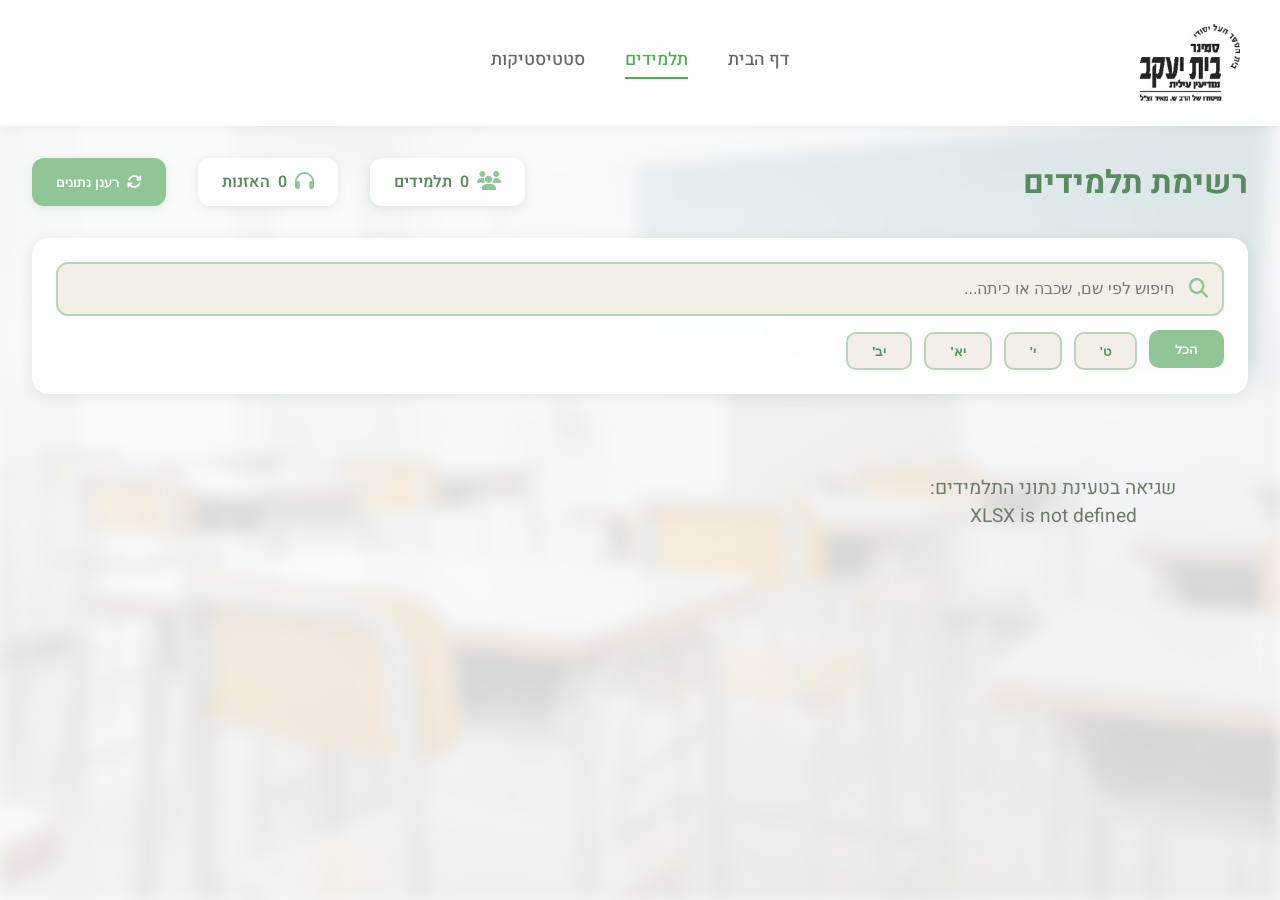
==== dashboard.html @ e7440cc1 "שינויי עיצוב נרחבים" ====
<!DOCTYPE html>
<html lang="he" dir="rtl">
<head>
    <meta charset="UTF-8">
    <meta name="viewport" content="width=device-width, initial-scale=1.0">
    <title>מרחבים - ניהול תלמידים</title>
    <link rel="preconnect" href="https://fonts.googleapis.com">
    <link rel="preconnect" href="https://fonts.gstatic.com" crossorigin>
    <link href="https://fonts.googleapis.com/css2?family=Heebo:wght@300;400;500;600;700;800&display=swap" rel="stylesheet">
    <link rel="stylesheet" href="https://cdnjs.cloudflare.com/ajax/libs/font-awesome/6.4.0/css/all.min.css">
    <link rel="stylesheet" href="styles.css">
    <script src="https://cdn.sheetjs.com/xlsx-0.20.1/package/dist/xlsx.full.min.js"></script>
</head>
<body class="secondary-page">
    <header class="header">
        <div class="logo">
            <img src="logo.png" alt="מרחבים" class="logo-img">
        </div>
        <nav class="header-links">
            <a href="statistics.html" class="header-link">סטטיסטיקות</a>
            <a href="dashboard.html" class="header-link active">תלמידים</a>
            <a href="index.html" class="header-link">דף הבית</a>
        </nav>
    </header>

    <main class="main-content">
        <div class="page-header">
            <h2>רשימת תלמידים</h2>
            <div class="stats-bar">
                <div class="stat-item">
                    <i class="fas fa-users"></i>
                    <span id="totalStudents">0</span> תלמידים
                </div>
                <div class="stat-item">
                    <i class="fas fa-headphones"></i>
                    <span id="totalListenings">0</span> האזנות
                </div>
                <button class="refresh-btn" id="refreshData" title="רענן נתונים מהשרת">
                    <i class="fas fa-sync-alt"></i>
                    רענן נתונים
                </button>
            </div>
        </div>

        <div class="search-section">
            <div class="search-box">
                <i class="fas fa-search"></i>
                <input type="text" id="searchInput" placeholder="חיפוש לפי שם, שכבה או כיתה...">
            </div>
            <div class="filter-buttons">
                <button class="filter-btn active" data-grade="all">הכל</button>
                <button class="filter-btn" data-grade="ט">ט'</button>
                <button class="filter-btn" data-grade="י">י'</button>
                <button class="filter-btn" data-grade="יא">יא'</button>
                <button class="filter-btn" data-grade="יב">יב'</button>
            </div>
        </div>

        <div class="students-grid" id="studentsGrid">
            <div class="loading">טוען נתונים...</div>
        </div>
    </main>

    <script src="students.js"></script>
</body>
</html>
---- styles.css ----
* {
    margin: 0;
    padding: 0;
    box-sizing: border-box;
}

:root {
    --primary-green: #90C695;
    --light-green: #B8D4BB;
    --linen: #F4EFE6;
    --dark-green: #5A8A5E;
    --text-dark: #2C3E2D;
    --text-light: #6B7C6B;
    --white: #FFFFFF;
    --shadow: rgba(90, 138, 94, 0.15);
}

body {
    font-family: 'Heebo', 'Segoe UI', Tahoma, Geneva, Verdana, sans-serif;
    background: #f8f9fa;
    min-height: 100vh;
    color: var(--text-dark);
}

/* Secondary pages background with image */
body.secondary-page {
    position: relative;
    padding-top: 126px;
    background: #f8f9fa;
}

body.secondary-page::before {
    content: '';
    position: fixed;
    top: 0;
    left: 0;
    width: 100%;
    height: 100%;
    background-image: url('home-background.jpeg');
    background-size: cover;
    background-position: center;
    background-repeat: no-repeat;
    opacity: 0.15;
    filter: blur(8px);
    z-index: -1;
}

/* Icons */
i {
    font-size: 1.2em;
}

/* Header - Index Style */
.header {
    background: rgba(255, 255, 255, 0.95);
    backdrop-filter: blur(10px);
    padding: 13px 40px;
    box-shadow: 0 2px 10px rgba(0, 0, 0, 0.05);
    display: flex;
    justify-content: space-between;
    align-items: center;
    position: fixed;
    top: 0;
    left: 0;
    right: 0;
    z-index: 1000;
}

.logo {
    display: flex;
    align-items: center;
    gap: 16px;
}

.logo-img {
    width: 100px;
    height: 100px;
    object-fit: contain;
    transition: transform 0.3s ease;
}

.logo:hover .logo-img {
    transform: scale(1.1) rotate(5deg);
}

.header-links {
    display: flex;
    gap: 40px;
    font-size: 1.1em;
    position: absolute;
    left: 50%;
    transform: translateX(-50%);
    flex-direction: row-reverse;
}

.header-link {
    color: #666;
    text-decoration: none;
    transition: all 0.3s;
    padding-bottom: 5px;
    border-bottom: 2px solid transparent;
    font-weight: 500;
}

.header-link:hover {
    color: #4caf50;
    border-bottom-color: #4caf50;
}

.header-link.active {
    color: #4caf50;
    border-bottom-color: #4caf50;
}

/* Old Header - Keep for compatibility */
.main-header {
    background: linear-gradient(135deg, var(--primary-green) 0%, var(--dark-green) 100%);
    box-shadow: 0 4px 20px var(--shadow);
    position: sticky;
    top: 0;
    z-index: 100;
}

.header-container {
    max-width: 1400px;
    margin: 0 auto;
    padding: 1.5rem 2rem;
    display: flex;
    justify-content: space-between;
    align-items: center;
}

.logo-section {
    display: flex;
    align-items: center;
    gap: 1rem;
}

.logo-section i {
    font-size: 2.5em;
    color: var(--white);
}

.logo-text h1 {
    color: var(--white);
    font-size: 1.8em;
    font-weight: 700;
    margin: 0;
}

.subtitle {
    color: rgba(255, 255, 255, 0.9);
    font-size: 0.9em;
    margin-top: 0.2rem;
}

.main-nav {
    display: flex;
    gap: 1rem;
}

.nav-link {
    display: flex;
    align-items: center;
    gap: 0.5rem;
    padding: 0.75rem 1.5rem;
    background: rgba(255, 255, 255, 0.15);
    color: var(--white);
    text-decoration: none;
    border-radius: 12px;
    font-weight: 600;
    transition: all 0.3s;
    backdrop-filter: blur(10px);
}

.nav-link:hover, .nav-link.active {
    background: rgba(255, 255, 255, 0.25);
    transform: translateY(-2px);
}

/* Main Content */
.main-content {
    max-width: 1400px;
    margin: 2rem auto;
    padding: 0 2rem;
    position: relative;
    z-index: 1;
}

.page-header {
    display: flex;
    justify-content: space-between;
    align-items: center;
    margin-bottom: 2rem;
}

.page-header h2 {
    font-size: 2em;
    color: var(--dark-green);
}

.stats-bar {
    display: flex;
    gap: 2rem;
}

.stat-item {
    display: flex;
    align-items: center;
    gap: 0.5rem;
    padding: 0.75rem 1.5rem;
    background: var(--white);
    border-radius: 12px;
    box-shadow: 0 2px 8px var(--shadow);
    font-weight: 600;
    color: var(--dark-green);
}

.stat-item i {
    color: var(--primary-green);
}

.refresh-btn {
    display: flex;
    align-items: center;
    gap: 0.5rem;
    padding: 0.75rem 1.5rem;
    background: var(--primary-green);
    color: var(--white);
    border: none;
    border-radius: 12px;
    font-weight: 600;
    cursor: pointer;
    transition: all 0.3s;
    box-shadow: 0 2px 8px var(--shadow);
}

.refresh-btn:hover:not(:disabled) {
    background: var(--dark-green);
    transform: translateY(-2px);
    box-shadow: 0 4px 12px var(--shadow);
}

.refresh-btn:disabled {
    opacity: 0.6;
    cursor: not-allowed;
}

.refresh-btn i {
    font-size: 1.1em;
}

/* Search Section */
.search-section {
    background: rgba(255, 255, 255, 0.95);
    backdrop-filter: blur(10px);
    padding: 1.5rem;
    border-radius: 16px;
    box-shadow: 0 2px 12px var(--shadow);
    margin-bottom: 2rem;
}

.search-box {
    position: relative;
    margin-bottom: 1rem;
}

.search-box i {
    position: absolute;
    right: 1rem;
    top: 50%;
    transform: translateY(-50%);
    color: var(--primary-green);
    pointer-events: none;
}

#searchInput {
    width: 100%;
    padding: 1rem 3rem 1rem 1rem;
    border: 2px solid var(--light-green);
    border-radius: 12px;
    font-size: 1rem;
    transition: all 0.3s;
    background: var(--linen);
}

#searchInput:focus {
    outline: none;
    border-color: var(--primary-green);
    box-shadow: 0 0 0 3px rgba(144, 198, 149, 0.2);
}

.filter-buttons {
    display: flex;
    gap: 0.75rem;
    flex-wrap: wrap;
}

.filter-btn {
    padding: 0.6rem 1.5rem;
    background: var(--linen);
    border: 2px solid var(--light-green);
    border-radius: 10px;
    font-weight: 600;
    color: var(--dark-green);
    cursor: pointer;
    transition: all 0.3s;
}

.filter-btn:hover, .filter-btn.active {
    background: var(--primary-green);
    color: var(--white);
    border-color: var(--primary-green);
    transform: translateY(-2px);
}

.export-btn {
    padding: 0.6rem 1.5rem;
    background: #2d7a2d;
    border: 2px solid #2d7a2d;
    border-radius: 10px;
    font-weight: 600;
    color: var(--white);
    cursor: pointer;
    transition: all 0.3s;
    display: flex;
    align-items: center;
    gap: 0.5rem;
}

.export-btn:hover {
    background: #1e5a1e;
    border-color: #1e5a1e;
    transform: translateY(-2px);
    box-shadow: 0 4px 12px rgba(45, 122, 45, 0.3);
}

.export-btn i {
    font-size: 1.1em;
}

/* Students Grid */
.students-grid {
    display: grid;
    grid-template-columns: repeat(auto-fill, minmax(320px, 1fr));
    gap: 1.5rem;
}

.student-card {
    background: rgba(255, 255, 255, 0.95);
    backdrop-filter: blur(10px);
    border-radius: 16px;
    padding: 1.5rem;
    box-shadow: 0 2px 12px var(--shadow);
    transition: all 0.3s;
    cursor: pointer;
    text-decoration: none;
    color: inherit;
    display: block;
}

.student-card:hover {
    transform: translateY(-5px);
    box-shadow: 0 8px 24px var(--shadow);
}

.student-header {
    display: flex;
    justify-content: space-between;
    align-items: start;
    margin-bottom: 1rem;
}

.student-name {
    font-size: 1.3em;
    font-weight: 700;
    color: var(--dark-green);
    margin-bottom: 0.3rem;
}

.student-badge {
    display: inline-block;
    padding: 0.4rem 1rem;
    background: var(--primary-green);
    color: var(--white);
    border-radius: 20px;
    font-size: 0.85em;
    font-weight: 600;
}

.student-info {
    display: flex;
    flex-direction: column;
    gap: 0.5rem;
    margin-bottom: 1rem;
}

.info-row {
    display: flex;
    align-items: center;
    gap: 0.5rem;
    color: var(--text-light);
    font-size: 0.95em;
}

.info-row i {
    color: var(--primary-green);
    font-size: 1em;
}

.listening-count {
    display: flex;
    align-items: center;
    justify-content: space-between;
    padding: 1rem;
    background: var(--linen);
    border-radius: 12px;
    margin-top: 1rem;
}

.listening-count i {
    font-size: 1.5em;
    color: var(--primary-green);
}

.count-number {
    font-size: 1.8em;
    font-weight: 700;
    color: var(--dark-green);
}

/* Student Detail Page */
.back-button {
    margin-bottom: 1.5rem;
}

.btn-back {
    display: inline-flex;
    align-items: center;
    gap: 0.5rem;
    padding: 0.75rem 1.5rem;
    background: var(--white);
    color: var(--dark-green);
    text-decoration: none;
    border-radius: 12px;
    font-weight: 600;
    box-shadow: 0 2px 8px var(--shadow);
    transition: all 0.3s;
}

.btn-back:hover {
    background: var(--primary-green);
    color: var(--white);
    transform: translateX(5px);
}

.student-profile {
    background: rgba(255, 255, 255, 0.95);
    backdrop-filter: blur(10px);
    border-radius: 16px;
    padding: 2rem;
    box-shadow: 0 2px 12px var(--shadow);
    margin-bottom: 2rem;
}

.profile-header {
    display: flex;
    justify-content: space-between;
    align-items: start;
    margin-bottom: 2rem;
}

.profile-info h2 {
    font-size: 2em;
    color: var(--dark-green);
    margin-bottom: 0.5rem;
}

.profile-details {
    display: grid;
    grid-template-columns: repeat(auto-fit, minmax(250px, 1fr));
    gap: 1.5rem;
}

.detail-item {
    display: flex;
    align-items: center;
    gap: 1rem;
    padding: 1rem;
    background: var(--linen);
    border-radius: 12px;
}

.detail-item i {
    font-size: 1.8em;
    color: var(--primary-green);
}

.detail-content {
    flex: 1;
}

.detail-label {
    font-size: 0.85em;
    color: var(--text-light);
    margin-bottom: 0.2rem;
}

.detail-value {
    font-size: 1.1em;
    font-weight: 600;
    color: var(--dark-green);
}

/* Listening History */
.listening-history {
    background: rgba(255, 255, 255, 0.95);
    backdrop-filter: blur(10px);
    border-radius: 16px;
    padding: 2rem;
    box-shadow: 0 2px 12px var(--shadow);
}

.history-header {
    display: flex;
    align-items: center;
    gap: 0.75rem;
    margin-bottom: 1.5rem;
}

.history-header h3 {
    font-size: 1.5em;
    color: var(--dark-green);
}

.history-header i {
    font-size: 1.5em;
    color: var(--primary-green);
}

.history-list {
    display: flex;
    flex-direction: column;
    gap: 1rem;
}

.history-item {
    padding: 1.25rem;
    background: var(--linen);
    border-radius: 12px;
    border-right: 4px solid var(--primary-green);
    transition: all 0.3s;
}

.history-item:hover {
    transform: translateX(-5px);
    box-shadow: 0 4px 12px var(--shadow);
}

.history-item-header {
    display: flex;
    justify-content: space-between;
    align-items: center;
    margin-bottom: 0.75rem;
    flex-wrap: wrap;
    gap: 0.5rem;
}

.file-name {
    font-weight: 700;
    color: var(--dark-green);
    font-size: 1.1em;
    display: flex;
    align-items: center;
    gap: 0.5rem;
}

.history-date {
    color: var(--text-light);
    font-size: 0.95em;
    display: flex;
    align-items: center;
    gap: 0.5rem;
    font-weight: 600;
}

.file-path {
    color: var(--text-light);
    font-size: 0.9em;
    font-family: 'Courier New', monospace;
    display: flex;
    align-items: center;
    gap: 0.5rem;
}

/* Loading & Empty States */
.loading, .no-data {
    text-align: center;
    padding: 3rem;
    color: var(--text-light);
    font-size: 1.2em;
}

/* Responsive */
@media (max-width: 768px) {
    .header {
        padding: 15px 20px;
    }

    .header-links {
        display: none;
    }

    .logo-img {
        width: 60px;
        height: 60px;
    }

    body.secondary-page {
        padding-top: 80px;
    }

    .header-container {
        flex-direction: column;
        gap: 1rem;
    }

    .page-header {
        flex-direction: column;
        align-items: start;
        gap: 1rem;
    }

    .stats-bar {
        width: 100%;
        flex-direction: column;
        gap: 0.75rem;
    }

    .students-grid {
        grid-template-columns: 1fr;
    }

    .profile-header {
        flex-direction: column;
        gap: 1rem;
    }
}


/* Statistics Page */
.stats-grid {
    display: grid;
    grid-template-columns: repeat(auto-fit, minmax(220px, 1fr));
    gap: 1.5rem;
    margin-bottom: 2rem;
}

.stat-card-large {
    background: rgba(255, 255, 255, 0.95);
    backdrop-filter: blur(10px);
    padding: 2rem;
    border-radius: 16px;
    box-shadow: 0 2px 12px var(--shadow);
    text-align: center;
    transition: all 0.3s;
}

.stat-card-large:hover {
    transform: translateY(-5px);
    box-shadow: 0 8px 24px var(--shadow);
}

.filter-section {
    background: rgba(255, 255, 255, 0.95);
    backdrop-filter: blur(10px);
    padding: 1.5rem;
    border-radius: 16px;
    box-shadow: 0 2px 12px var(--shadow);
    margin-bottom: 2rem;
}

.filter-section h3 {
    color: var(--dark-green);
    margin-bottom: 1rem;
    font-size: 1.3em;
}

.date-filters {
    display: flex;
    gap: 1rem;
    flex-wrap: wrap;
    align-items: end;
}

.date-input-group {
    display: flex;
    flex-direction: column;
    gap: 0.5rem;
}

.date-input-group label {
    font-weight: 600;
    color: var(--dark-green);
    font-size: 0.9em;
}

.date-input-group input[type="date"] {
    padding: 0.75rem;
    border: 2px solid var(--light-green);
    border-radius: 10px;
    font-size: 1rem;
    transition: all 0.3s;
}

.date-input-group input[type="date"]:focus {
    outline: none;
    border-color: var(--primary-green);
    box-shadow: 0 0 0 3px rgba(144, 198, 149, 0.2);
}

.date-select {
    padding: 0.75rem 1rem;
    border: 2px solid var(--light-green);
    border-radius: 10px;
    font-size: 1rem;
    background: var(--white);
    color: var(--dark-green);
    font-weight: 600;
    cursor: pointer;
    transition: all 0.3s;
    min-width: 200px;
}

.date-select:hover {
    border-color: var(--primary-green);
}

.date-select:focus {
    outline: none;
    border-color: var(--primary-green);
    box-shadow: 0 0 0 3px rgba(144, 198, 149, 0.2);
}

.filter-info {
    margin-top: 1rem;
    padding: 1rem;
    background: var(--linen);
    border-radius: 10px;
    color: var(--dark-green);
    font-weight: 600;
    display: none;
}

.filter-info i {
    color: var(--primary-green);
    margin-left: 0.5rem;
}

.stats-section {
    background: rgba(255, 255, 255, 0.95);
    backdrop-filter: blur(10px);
    padding: 2rem;
    border-radius: 16px;
    box-shadow: 0 2px 12px var(--shadow);
    margin-bottom: 2rem;
}

.stats-section h3 {
    color: var(--dark-green);
    margin-bottom: 1.5rem;
    font-size: 1.5em;
    display: flex;
    align-items: center;
    gap: 0.5rem;
}

.grade-group {
    margin-bottom: 2rem;
}

.grade-title {
    color: var(--dark-green);
    font-size: 1.2em;
    margin-bottom: 1rem;
    padding: 0.75rem 1rem;
    background: var(--linen);
    border-radius: 10px;
    display: flex;
    align-items: center;
    gap: 0.5rem;
}

.students-list {
    display: grid;
    grid-template-columns: repeat(auto-fill, minmax(280px, 1fr));
    gap: 0.75rem;
}

.student-item {
    display: flex;
    justify-content: space-between;
    align-items: center;
    padding: 0.75rem 1rem;
    background: var(--linen);
    border-radius: 10px;
    transition: all 0.3s;
}

.student-item:hover {
    background: var(--light-green);
    transform: translateX(-5px);
}

.student-item a {
    text-decoration: none;
    color: var(--dark-green);
    font-weight: 600;
    display: flex;
    align-items: center;
    gap: 0.5rem;
    flex: 1;
}

.student-item a:hover {
    color: var(--primary-green);
}

.class-badge {
    background: var(--primary-green);
    color: var(--white);
    padding: 0.3rem 0.75rem;
    border-radius: 15px;
    font-size: 0.85em;
    font-weight: 600;
}

.grade-stats {
    display: grid;
    grid-template-columns: repeat(auto-fill, minmax(280px, 1fr));
    gap: 1.5rem;
}

.grade-stat-card {
    background: var(--linen);
    border-radius: 12px;
    padding: 1.5rem;
    transition: all 0.3s;
}

.grade-stat-card:hover {
    transform: translateY(-3px);
    box-shadow: 0 4px 12px var(--shadow);
}

.grade-stat-header {
    display: flex;
    justify-content: space-between;
    align-items: center;
    margin-bottom: 1rem;
}

.grade-stat-header h4 {
    color: var(--dark-green);
    font-size: 1.3em;
    margin: 0;
}

.grade-badge {
    background: var(--primary-green);
    color: var(--white);
    padding: 0.4rem 1rem;
    border-radius: 20px;
    font-size: 0.85em;
    font-weight: 600;
}

.grade-stat-body {
    display: flex;
    flex-direction: column;
    gap: 0.75rem;
    margin-bottom: 1rem;
}

.stat-row {
    display: flex;
    justify-content: space-between;
    align-items: center;
}

.stat-label {
    color: var(--text-light);
    font-size: 0.95em;
}

.stat-value {
    color: var(--dark-green);
    font-weight: 700;
    font-size: 1.1em;
}

.progress-bar {
    width: 100%;
    height: 8px;
    background: var(--white);
    border-radius: 10px;
    overflow: hidden;
}

.progress-fill {
    height: 100%;
    background: linear-gradient(90deg, var(--primary-green), var(--dark-green));
    transition: width 0.5s ease;
}

.top-students {
    display: flex;
    flex-direction: column;
    gap: 0.75rem;
}

.top-student-item {
    display: flex;
    align-items: center;
    gap: 1rem;
    padding: 1rem 1.5rem;
    background: var(--linen);
    border-radius: 12px;
    transition: all 0.3s;
}

.top-student-item:hover {
    background: var(--light-green);
    transform: translateX(-5px);
    box-shadow: 0 2px 8px var(--shadow);
}

.rank {
    font-size: 1.5em;
    font-weight: 700;
    color: var(--primary-green);
    min-width: 40px;
    text-align: center;
}

.student-info-top {
    flex: 1;
    display: flex;
    flex-direction: column;
    gap: 0.3rem;
}

.student-name-link {
    text-decoration: none;
    color: var(--dark-green);
    font-weight: 700;
    font-size: 1.1em;
}

.student-name-link:hover {
    color: var(--primary-green);
}

.student-meta {
    display: flex;
    gap: 0.5rem;
}

.listening-count-top {
    display: flex;
    align-items: center;
    gap: 0.5rem;
    color: var(--dark-green);
    font-weight: 700;
    font-size: 1.1em;
}

.listening-count-top i {
    color: var(--primary-green);
}


/* Tabs */
.tabs-container {
    margin-top: 2rem;
}

.tabs-nav {
    display: flex;
    gap: 0.5rem;
    background: rgba(255, 255, 255, 0.95);
    backdrop-filter: blur(10px);
    padding: 1rem;
    border-radius: 16px 16px 0 0;
    box-shadow: 0 2px 8px var(--shadow);
    border-bottom: 3px solid var(--linen);
}

.tab-btn {
    flex: 1;
    display: flex;
    align-items: center;
    justify-content: center;
    gap: 0.5rem;
    padding: 1rem 1.5rem;
    background: var(--linen);
    color: var(--text-dark);
    border: none;
    border-radius: 10px;
    font-weight: 600;
    font-size: 1rem;
    cursor: pointer;
    transition: all 0.3s;
    white-space: nowrap;
}

.tab-btn:hover {
    background: var(--light-green);
    transform: translateY(-2px);
}

.tab-btn.active {
    background: var(--primary-green);
    color: var(--white);
    box-shadow: 0 4px 12px rgba(144, 198, 149, 0.3);
}

.tab-btn i {
    font-size: 1.2em;
}

.tab-content {
    display: none;
}

.tab-content.active {
    display: block;
}

.tab-content .filter-section {
    border-radius: 0;
    margin-bottom: 0;
}

.tab-content .stats-section {
    border-radius: 0 0 16px 16px;
    margin-bottom: 2rem;
}

.tab-content .filter-section:first-child {
    border-radius: 0;
}

.tab-content .stats-section:last-child {
    border-radius: 0 0 16px 16px;
}

/* Responsive tabs */
@media (max-width: 768px) {
    .tabs-nav {
        flex-direction: column;
        gap: 0.5rem;
    }
    
    .tab-btn {
        width: 100%;
    }
}

/* Login Page Styles */
.login-page {
    background: linear-gradient(135deg, #667eea 0%, #764ba2 100%);
    min-height: 100vh;
    display: flex;
    align-items: center;
    justify-content: center;
    padding: 20px;
}

.login-container {
    width: 100%;
    max-width: 450px;
}

.login-card {
    background: white;
    border-radius: 20px;
    box-shadow: 0 20px 60px rgba(0, 0, 0, 0.3);
    overflow: hidden;
    animation: slideUp 0.6s ease-out;
}

@keyframes slideUp {
    from {
        opacity: 0;
        transform: translateY(30px);
    }
    to {
        opacity: 1;
        transform: translateY(0);
    }
}

.login-header {
    background: linear-gradient(135deg, #667eea 0%, #764ba2 100%);
    color: white;
    padding: 50px 30px;
    text-align: center;
}

.logo-circle {
    width: 100px;
    height: 100px;
    background: rgba(255, 255, 255, 0.2);
    border-radius: 50%;
    display: flex;
    align-items: center;
    justify-content: center;
    margin: 0 auto 20px;
    backdrop-filter: blur(10px);
    border: 3px solid rgba(255, 255, 255, 0.3);
}

.logo-circle i {
    font-size: 50px;
    color: white;
}

.login-header h1 {
    font-size: 2.5em;
    margin: 0 0 10px 0;
    font-weight: 700;
}

.login-subtitle {
    font-size: 1.1em;
    opacity: 0.9;
    margin: 0;
}

.login-body {
    padding: 50px 30px;
    text-align: center;
}

.welcome-text {
    font-size: 1.1em;
    color: var(--text-secondary);
    margin-bottom: 30px;
    line-height: 1.6;
}

.login-btn {
    background: linear-gradient(135deg, #667eea 0%, #764ba2 100%);
    color: white;
    border: none;
    padding: 18px 50px;
    font-size: 1.2em;
    border-radius: 50px;
    cursor: pointer;
    display: inline-flex;
    align-items: center;
    gap: 12px;
    transition: all 0.3s ease;
    box-shadow: 0 10px 30px rgba(102, 126, 234, 0.4);
    font-weight: 600;
}

.login-btn:hover {
    transform: translateY(-3px);
    box-shadow: 0 15px 40px rgba(102, 126, 234, 0.5);
}

.login-btn:active {
    transform: translateY(-1px);
}

.login-btn i {
    font-size: 1.2em;
}

.login-footer {
    background: #f8f9fa;
    padding: 25px 30px;
    text-align: center;
    border-top: 1px solid #e9ecef;
}

.login-footer p {
    margin: 0;
    color: var(--text-light);
    font-size: 0.95em;
}

/* Responsive */
@media (max-width: 768px) {
    .login-header {
        padding: 40px 20px;
    }
    
    .login-header h1 {
        font-size: 2em;
    }
    
    .logo-circle {
        width: 80px;
        height: 80px;
    }
    
    .logo-circle i {
        font-size: 40px;
    }
    
    .login-body {
        padding: 40px 20px;
    }
    
    .login-btn {
        padding: 15px 40px;
        font-size: 1.1em;
    }
}
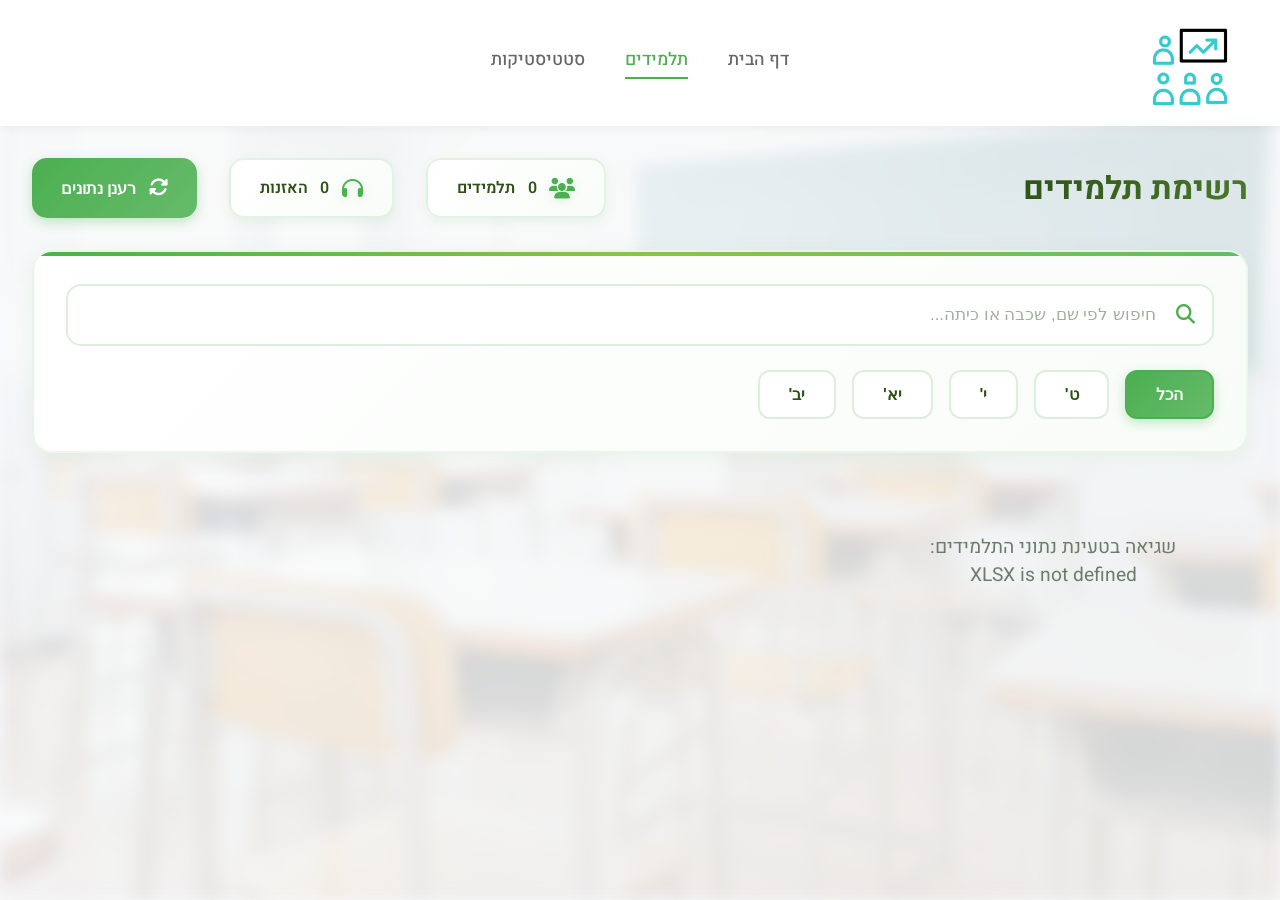
==== commit 39dec635: "עדכון עיצוב" ====
--- a/dashboard.html
+++ b/dashboard.html
@@ -4,6 +4,7 @@
     <meta charset="UTF-8">
     <meta name="viewport" content="width=device-width, initial-scale=1.0">
     <title>מרחבים - ניהול תלמידים</title>
+    <link rel="icon" type="image/gif" href="logo.gif">
     <link rel="preconnect" href="https://fonts.googleapis.com">
     <link rel="preconnect" href="https://fonts.gstatic.com" crossorigin>
     <link href="https://fonts.googleapis.com/css2?family=Heebo:wght@300;400;500;600;700;800&display=swap" rel="stylesheet">
@@ -14,7 +15,7 @@
 <body class="secondary-page">
     <header class="header">
         <div class="logo">
-            <img src="logo.png" alt="מרחבים" class="logo-img">
+            <img src="logo.gif" alt="מרחבים" class="logo-img">
         </div>
         <nav class="header-links">
             <a href="statistics.html" class="header-link">סטטיסטיקות</a>
--- a/styles.css
+++ b/styles.css
@@ -192,11 +192,24 @@
     justify-content: space-between;
     align-items: center;
     margin-bottom: 2rem;
+    flex-wrap: wrap;
+    gap: 1.5rem;
 }
 
 .page-header h2 {
     font-size: 2em;
-    color: var(--dark-green);
+    color: #2d5016;
+    background: linear-gradient(135deg, #2d5016 0%, #4a7c2c 100%);
+    -webkit-background-clip: text;
+    -webkit-text-fill-color: transparent;
+    background-clip: text;
+}
+
+.header-actions {
+    display: flex;
+    gap: 1rem;
+    align-items: center;
+    flex-wrap: wrap;
 }
 
 .stats-bar {
@@ -207,136 +220,187 @@
 .stat-item {
     display: flex;
     align-items: center;
-    gap: 0.5rem;
-    padding: 0.75rem 1.5rem;
-    background: var(--white);
-    border-radius: 12px;
-    box-shadow: 0 2px 8px var(--shadow);
-    font-weight: 600;
-    color: var(--dark-green);
+    gap: 0.8rem;
+    padding: 1rem 1.8rem;
+    background: linear-gradient(135deg, rgba(255, 255, 255, 0.98) 0%, rgba(248, 252, 248, 0.98) 100%);
+    border-radius: 15px;
+    box-shadow: 0 4px 12px rgba(76, 175, 80, 0.1);
+    font-weight: 600;
+    color: #2d5016;
+    border: 2px solid rgba(76, 175, 80, 0.15);
+    transition: all 0.3s ease;
+}
+
+.stat-item:hover {
+    transform: translateY(-2px);
+    box-shadow: 0 6px 16px rgba(76, 175, 80, 0.15);
+    border-color: rgba(76, 175, 80, 0.25);
 }
 
 .stat-item i {
-    color: var(--primary-green);
+    color: #4caf50;
+    font-size: 1.3em;
+    filter: drop-shadow(0 2px 4px rgba(76, 175, 80, 0.2));
 }
 
 .refresh-btn {
     display: flex;
     align-items: center;
-    gap: 0.5rem;
-    padding: 0.75rem 1.5rem;
-    background: var(--primary-green);
-    color: var(--white);
+    gap: 0.8rem;
+    padding: 1rem 1.8rem;
+    background: linear-gradient(135deg, #4caf50 0%, #66bb6a 100%);
+    color: white;
     border: none;
-    border-radius: 12px;
+    border-radius: 15px;
     font-weight: 600;
     cursor: pointer;
-    transition: all 0.3s;
-    box-shadow: 0 2px 8px var(--shadow);
+    transition: all 0.3s ease;
+    box-shadow: 0 4px 12px rgba(76, 175, 80, 0.3);
+    font-size: 1rem;
 }
 
 .refresh-btn:hover:not(:disabled) {
-    background: var(--dark-green);
-    transform: translateY(-2px);
-    box-shadow: 0 4px 12px var(--shadow);
+    background: linear-gradient(135deg, #45a049 0%, #7cb342 100%);
+    transform: translateY(-3px);
+    box-shadow: 0 6px 20px rgba(76, 175, 80, 0.4);
+}
+
+.refresh-btn:active:not(:disabled) {
+    transform: translateY(-1px);
 }
 
 .refresh-btn:disabled {
     opacity: 0.6;
     cursor: not-allowed;
+    transform: none;
 }
 
 .refresh-btn i {
-    font-size: 1.1em;
+    font-size: 1.2em;
 }
 
 /* Search Section */
 .search-section {
-    background: rgba(255, 255, 255, 0.95);
+    background: linear-gradient(135deg, rgba(255, 255, 255, 0.98) 0%, rgba(248, 252, 248, 0.98) 100%);
     backdrop-filter: blur(10px);
-    padding: 1.5rem;
-    border-radius: 16px;
-    box-shadow: 0 2px 12px var(--shadow);
+    padding: 2rem;
+    border-radius: 20px;
+    box-shadow: 0 4px 20px rgba(76, 175, 80, 0.08);
     margin-bottom: 2rem;
+    border: 2px solid rgba(76, 175, 80, 0.1);
+    position: relative;
+    overflow: hidden;
+}
+
+.search-section::before {
+    content: '';
+    position: absolute;
+    top: 0;
+    left: 0;
+    width: 100%;
+    height: 4px;
+    background: linear-gradient(90deg, #4caf50 0%, #8bc34a 50%, #66bb6a 100%);
 }
 
 .search-box {
     position: relative;
-    margin-bottom: 1rem;
+    margin-bottom: 1.5rem;
 }
 
 .search-box i {
     position: absolute;
-    right: 1rem;
+    right: 1.2rem;
     top: 50%;
     transform: translateY(-50%);
-    color: var(--primary-green);
+    color: #4caf50;
     pointer-events: none;
+    font-size: 1.2em;
+    z-index: 1;
 }
 
 #searchInput {
     width: 100%;
-    padding: 1rem 3rem 1rem 1rem;
-    border: 2px solid var(--light-green);
-    border-radius: 12px;
-    font-size: 1rem;
-    transition: all 0.3s;
-    background: var(--linen);
+    padding: 1.2rem 3.5rem 1.2rem 1.5rem;
+    border: 2px solid rgba(76, 175, 80, 0.2);
+    border-radius: 15px;
+    font-size: 1.05rem;
+    transition: all 0.3s ease;
+    background: white;
+    font-weight: 500;
+    color: #2d5016;
 }
 
 #searchInput:focus {
     outline: none;
-    border-color: var(--primary-green);
-    box-shadow: 0 0 0 3px rgba(144, 198, 149, 0.2);
+    border-color: #4caf50;
+    box-shadow: 0 0 0 4px rgba(76, 175, 80, 0.1), 0 4px 12px rgba(76, 175, 80, 0.15);
+    transform: translateY(-2px);
+}
+
+#searchInput::placeholder {
+    color: #a0b0a0;
+    font-weight: 400;
 }
 
 .filter-buttons {
     display: flex;
-    gap: 0.75rem;
+    gap: 1rem;
     flex-wrap: wrap;
 }
 
 .filter-btn {
-    padding: 0.6rem 1.5rem;
-    background: var(--linen);
-    border: 2px solid var(--light-green);
-    border-radius: 10px;
-    font-weight: 600;
-    color: var(--dark-green);
+    padding: 0.8rem 1.8rem;
+    background: white;
+    border: 2px solid rgba(76, 175, 80, 0.2);
+    border-radius: 12px;
+    font-weight: 600;
+    color: #2d5016;
     cursor: pointer;
-    transition: all 0.3s;
-}
-
-.filter-btn:hover, .filter-btn.active {
-    background: var(--primary-green);
-    color: var(--white);
-    border-color: var(--primary-green);
+    transition: all 0.3s ease;
+    font-size: 1rem;
+}
+
+.filter-btn:hover {
+    border-color: #4caf50;
     transform: translateY(-2px);
+    box-shadow: 0 4px 12px rgba(76, 175, 80, 0.2);
+}
+
+.filter-btn.active {
+    background: linear-gradient(135deg, #4caf50 0%, #66bb6a 100%);
+    color: white;
+    border-color: #4caf50;
+    box-shadow: 0 4px 12px rgba(76, 175, 80, 0.3);
 }
 
 .export-btn {
-    padding: 0.6rem 1.5rem;
-    background: #2d7a2d;
-    border: 2px solid #2d7a2d;
-    border-radius: 10px;
-    font-weight: 600;
-    color: var(--white);
+    display: flex;
+    align-items: center;
+    gap: 0.8rem;
+    padding: 1rem 1.8rem;
+    background: linear-gradient(135deg, #2d7a2d 0%, #1e5a1e 100%);
+    color: white;
+    border: none;
+    border-radius: 15px;
+    font-weight: 600;
     cursor: pointer;
-    transition: all 0.3s;
-    display: flex;
-    align-items: center;
-    gap: 0.5rem;
+    transition: all 0.3s ease;
+    box-shadow: 0 4px 12px rgba(45, 122, 45, 0.3);
+    font-size: 1rem;
 }
 
 .export-btn:hover {
-    background: #1e5a1e;
-    border-color: #1e5a1e;
-    transform: translateY(-2px);
-    box-shadow: 0 4px 12px rgba(45, 122, 45, 0.3);
+    background: linear-gradient(135deg, #1e5a1e 0%, #0d3a0d 100%);
+    transform: translateY(-3px);
+    box-shadow: 0 6px 20px rgba(45, 122, 45, 0.4);
+}
+
+.export-btn:active {
+    transform: translateY(-1px);
 }
 
 .export-btn i {
-    font-size: 1.1em;
+    font-size: 1.2em;
 }
 
 /* Students Grid */
@@ -347,86 +411,151 @@
 }
 
 .student-card {
-    background: rgba(255, 255, 255, 0.95);
+    background: linear-gradient(135deg, rgba(255, 255, 255, 0.98) 0%, rgba(248, 252, 248, 0.98) 100%);
     backdrop-filter: blur(10px);
-    border-radius: 16px;
-    padding: 1.5rem;
-    box-shadow: 0 2px 12px var(--shadow);
-    transition: all 0.3s;
+    border-radius: 20px;
+    padding: 1.8rem;
+    box-shadow: 0 4px 20px rgba(76, 175, 80, 0.08);
+    transition: all 0.4s cubic-bezier(0.4, 0, 0.2, 1);
     cursor: pointer;
     text-decoration: none;
     color: inherit;
     display: block;
+    border: 2px solid rgba(76, 175, 80, 0.1);
+    position: relative;
+    overflow: hidden;
+}
+
+.student-card::before {
+    content: '';
+    position: absolute;
+    top: 0;
+    left: 0;
+    width: 100%;
+    height: 4px;
+    background: linear-gradient(90deg, #4caf50 0%, #8bc34a 50%, #66bb6a 100%);
+    transform: scaleX(0);
+    transform-origin: right;
+    transition: transform 0.4s ease;
+}
+
+.student-card:hover::before {
+    transform: scaleX(1);
+    transform-origin: left;
 }
 
 .student-card:hover {
-    transform: translateY(-5px);
-    box-shadow: 0 8px 24px var(--shadow);
+    transform: translateY(-8px) scale(1.02);
+    box-shadow: 0 12px 40px rgba(76, 175, 80, 0.2);
+    border-color: rgba(76, 175, 80, 0.3);
 }
 
 .student-header {
     display: flex;
     justify-content: space-between;
     align-items: start;
-    margin-bottom: 1rem;
+    margin-bottom: 1.2rem;
+    padding-bottom: 1rem;
+    border-bottom: 2px solid rgba(76, 175, 80, 0.1);
 }
 
 .student-name {
-    font-size: 1.3em;
+    font-size: 1.4em;
     font-weight: 700;
-    color: var(--dark-green);
-    margin-bottom: 0.3rem;
+    color: #2d5016;
+    margin-bottom: 0.5rem;
+    background: linear-gradient(135deg, #2d5016 0%, #4a7c2c 100%);
+    -webkit-background-clip: text;
+    -webkit-text-fill-color: transparent;
+    background-clip: text;
 }
 
 .student-badge {
     display: inline-block;
-    padding: 0.4rem 1rem;
-    background: var(--primary-green);
-    color: var(--white);
-    border-radius: 20px;
+    padding: 0.5rem 1.2rem;
+    background: linear-gradient(135deg, #4caf50 0%, #66bb6a 100%);
+    color: white;
+    border-radius: 25px;
     font-size: 0.85em;
-    font-weight: 600;
+    font-weight: 700;
+    box-shadow: 0 4px 12px rgba(76, 175, 80, 0.3);
+    letter-spacing: 0.5px;
 }
 
 .student-info {
     display: flex;
     flex-direction: column;
-    gap: 0.5rem;
-    margin-bottom: 1rem;
+    gap: 0.8rem;
+    margin-bottom: 1.2rem;
 }
 
 .info-row {
     display: flex;
     align-items: center;
-    gap: 0.5rem;
-    color: var(--text-light);
+    gap: 0.8rem;
+    color: #5a6c57;
     font-size: 0.95em;
+    font-weight: 500;
+    padding: 0.5rem;
+    background: rgba(76, 175, 80, 0.05);
+    border-radius: 8px;
+    transition: all 0.3s ease;
+}
+
+.info-row:hover {
+    background: rgba(76, 175, 80, 0.1);
+    transform: translateX(-3px);
 }
 
 .info-row i {
-    color: var(--primary-green);
-    font-size: 1em;
+    color: #4caf50;
+    font-size: 1.1em;
+    width: 20px;
+    text-align: center;
 }
 
 .listening-count {
     display: flex;
     align-items: center;
     justify-content: space-between;
-    padding: 1rem;
-    background: var(--linen);
-    border-radius: 12px;
+    padding: 1.2rem;
+    background: linear-gradient(135deg, rgba(76, 175, 80, 0.08) 0%, rgba(139, 195, 74, 0.08) 100%);
+    border-radius: 15px;
     margin-top: 1rem;
+    border: 2px solid rgba(76, 175, 80, 0.15);
+    transition: all 0.3s ease;
+}
+
+.student-card:hover .listening-count {
+    background: linear-gradient(135deg, rgba(76, 175, 80, 0.12) 0%, rgba(139, 195, 74, 0.12) 100%);
+    border-color: rgba(76, 175, 80, 0.25);
 }
 
 .listening-count i {
-    font-size: 1.5em;
-    color: var(--primary-green);
+    font-size: 2em;
+    color: #4caf50;
+    filter: drop-shadow(0 2px 4px rgba(76, 175, 80, 0.3));
+    animation: pulse 2s ease-in-out infinite;
+}
+
+@keyframes pulse {
+    0%, 100% {
+        transform: scale(1);
+    }
+    50% {
+        transform: scale(1.1);
+    }
 }
 
 .count-number {
-    font-size: 1.8em;
-    font-weight: 700;
-    color: var(--dark-green);
+    font-size: 2.2em;
+    font-weight: 800;
+    background: linear-gradient(135deg, #4caf50 0%, #8bc34a 100%);
+    -webkit-background-clip: text;
+    -webkit-text-fill-color: transparent;
+    background-clip: text;
+    line-height: 1;
+    text-shadow: 0 2px 10px rgba(76, 175, 80, 0.2);
 }
 
 /* Student Detail Page */
@@ -437,43 +566,86 @@
 .btn-back {
     display: inline-flex;
     align-items: center;
-    gap: 0.5rem;
-    padding: 0.75rem 1.5rem;
-    background: var(--white);
-    color: var(--dark-green);
+    gap: 0.8rem;
+    padding: 1rem 1.8rem;
+    background: linear-gradient(135deg, rgba(255, 255, 255, 0.98) 0%, rgba(248, 252, 248, 0.98) 100%);
+    color: #2d5016;
     text-decoration: none;
-    border-radius: 12px;
-    font-weight: 600;
-    box-shadow: 0 2px 8px var(--shadow);
-    transition: all 0.3s;
+    border-radius: 15px;
+    font-weight: 600;
+    box-shadow: 0 4px 12px rgba(76, 175, 80, 0.1);
+    transition: all 0.3s ease;
+    border: 2px solid rgba(76, 175, 80, 0.15);
 }
 
 .btn-back:hover {
-    background: var(--primary-green);
-    color: var(--white);
+    background: linear-gradient(135deg, #4caf50 0%, #66bb6a 100%);
+    color: white;
     transform: translateX(5px);
+    box-shadow: 0 6px 20px rgba(76, 175, 80, 0.3);
+    border-color: #4caf50;
+}
+
+.btn-back i {
+    font-size: 1.1em;
+    transition: transform 0.3s ease;
+}
+
+.btn-back:hover i {
+    transform: translateX(3px);
 }
 
 .student-profile {
-    background: rgba(255, 255, 255, 0.95);
+    background: linear-gradient(135deg, rgba(255, 255, 255, 0.98) 0%, rgba(248, 252, 248, 0.98) 100%);
     backdrop-filter: blur(10px);
-    border-radius: 16px;
-    padding: 2rem;
-    box-shadow: 0 2px 12px var(--shadow);
+    border-radius: 20px;
+    padding: 2.5rem;
+    box-shadow: 0 4px 20px rgba(76, 175, 80, 0.08);
     margin-bottom: 2rem;
+    border: 2px solid rgba(76, 175, 80, 0.1);
+    position: relative;
+    overflow: hidden;
+}
+
+.student-profile::before {
+    content: '';
+    position: absolute;
+    top: 0;
+    left: 0;
+    width: 100%;
+    height: 4px;
+    background: linear-gradient(90deg, #4caf50 0%, #8bc34a 50%, #66bb6a 100%);
 }
 
 .profile-header {
     display: flex;
     justify-content: space-between;
     align-items: start;
-    margin-bottom: 2rem;
+    margin-bottom: 2.5rem;
+    padding-bottom: 2rem;
+    border-bottom: 2px solid rgba(76, 175, 80, 0.1);
 }
 
 .profile-info h2 {
-    font-size: 2em;
-    color: var(--dark-green);
+    font-size: 2.5em;
+    background: linear-gradient(135deg, #2d5016 0%, #4a7c2c 100%);
+    -webkit-background-clip: text;
+    -webkit-text-fill-color: transparent;
+    background-clip: text;
     margin-bottom: 0.5rem;
+    font-weight: 800;
+}
+
+.profile-badge {
+    display: inline-block;
+    padding: 0.8rem 1.8rem;
+    background: linear-gradient(135deg, #4caf50 0%, #66bb6a 100%);
+    color: white;
+    border-radius: 25px;
+    font-size: 1.1em;
+    font-weight: 700;
+    box-shadow: 0 4px 12px rgba(76, 175, 80, 0.3);
+    letter-spacing: 0.5px;
 }
 
 .profile-details {
@@ -485,15 +657,25 @@
 .detail-item {
     display: flex;
     align-items: center;
-    gap: 1rem;
-    padding: 1rem;
-    background: var(--linen);
-    border-radius: 12px;
+    gap: 1.2rem;
+    padding: 1.5rem;
+    background: white;
+    border-radius: 15px;
+    border: 2px solid rgba(76, 175, 80, 0.1);
+    transition: all 0.3s ease;
+    box-shadow: 0 2px 8px rgba(76, 175, 80, 0.05);
+}
+
+.detail-item:hover {
+    transform: translateY(-3px);
+    box-shadow: 0 6px 16px rgba(76, 175, 80, 0.15);
+    border-color: rgba(76, 175, 80, 0.25);
 }
 
 .detail-item i {
-    font-size: 1.8em;
-    color: var(--primary-green);
+    font-size: 2em;
+    color: #4caf50;
+    filter: drop-shadow(0 2px 4px rgba(76, 175, 80, 0.2));
 }
 
 .detail-content {
@@ -501,41 +683,62 @@
 }
 
 .detail-label {
-    font-size: 0.85em;
-    color: var(--text-light);
-    margin-bottom: 0.2rem;
+    font-size: 0.9em;
+    color: #5a6c57;
+    margin-bottom: 0.3rem;
+    font-weight: 500;
 }
 
 .detail-value {
-    font-size: 1.1em;
-    font-weight: 600;
-    color: var(--dark-green);
+    font-size: 1.2em;
+    font-weight: 700;
+    color: #2d5016;
 }
 
 /* Listening History */
 .listening-history {
-    background: rgba(255, 255, 255, 0.95);
+    background: linear-gradient(135deg, rgba(255, 255, 255, 0.98) 0%, rgba(248, 252, 248, 0.98) 100%);
     backdrop-filter: blur(10px);
-    border-radius: 16px;
-    padding: 2rem;
-    box-shadow: 0 2px 12px var(--shadow);
+    border-radius: 20px;
+    padding: 2.5rem;
+    box-shadow: 0 4px 20px rgba(76, 175, 80, 0.08);
+    border: 2px solid rgba(76, 175, 80, 0.1);
+    position: relative;
+    overflow: hidden;
+}
+
+.listening-history::before {
+    content: '';
+    position: absolute;
+    top: 0;
+    left: 0;
+    width: 100%;
+    height: 4px;
+    background: linear-gradient(90deg, #4caf50 0%, #8bc34a 50%, #66bb6a 100%);
 }
 
 .history-header {
     display: flex;
     align-items: center;
-    gap: 0.75rem;
-    margin-bottom: 1.5rem;
+    gap: 1rem;
+    margin-bottom: 2rem;
+    padding-bottom: 1.5rem;
+    border-bottom: 2px solid rgba(76, 175, 80, 0.1);
 }
 
 .history-header h3 {
-    font-size: 1.5em;
-    color: var(--dark-green);
+    font-size: 1.8em;
+    background: linear-gradient(135deg, #2d5016 0%, #4a7c2c 100%);
+    -webkit-background-clip: text;
+    -webkit-text-fill-color: transparent;
+    background-clip: text;
+    font-weight: 700;
 }
 
 .history-header i {
-    font-size: 1.5em;
-    color: var(--primary-green);
+    font-size: 1.8em;
+    color: #4caf50;
+    filter: drop-shadow(0 2px 4px rgba(76, 175, 80, 0.2));
 }
 
 .history-list {
@@ -545,52 +748,76 @@
 }
 
 .history-item {
-    padding: 1.25rem;
-    background: var(--linen);
-    border-radius: 12px;
-    border-right: 4px solid var(--primary-green);
-    transition: all 0.3s;
+    padding: 1.5rem;
+    background: white;
+    border-radius: 15px;
+    border-right: 4px solid #4caf50;
+    border: 2px solid rgba(76, 175, 80, 0.1);
+    border-right: 4px solid #4caf50;
+    transition: all 0.3s ease;
+    box-shadow: 0 2px 8px rgba(76, 175, 80, 0.05);
 }
 
 .history-item:hover {
-    transform: translateX(-5px);
-    box-shadow: 0 4px 12px var(--shadow);
+    transform: translateX(-8px);
+    box-shadow: 0 6px 16px rgba(76, 175, 80, 0.15);
+    border-color: rgba(76, 175, 80, 0.25);
+    background: rgba(76, 175, 80, 0.02);
 }
 
 .history-item-header {
     display: flex;
     justify-content: space-between;
     align-items: center;
-    margin-bottom: 0.75rem;
+    margin-bottom: 0.8rem;
     flex-wrap: wrap;
-    gap: 0.5rem;
+    gap: 0.8rem;
 }
 
 .file-name {
     font-weight: 700;
-    color: var(--dark-green);
+    color: #2d5016;
+    font-size: 1.15em;
+    display: flex;
+    align-items: center;
+    gap: 0.8rem;
+}
+
+.file-name i {
+    color: #4caf50;
     font-size: 1.1em;
-    display: flex;
-    align-items: center;
-    gap: 0.5rem;
 }
 
 .history-date {
-    color: var(--text-light);
+    color: #5a6c57;
     font-size: 0.95em;
     display: flex;
     align-items: center;
-    gap: 0.5rem;
-    font-weight: 600;
+    gap: 0.8rem;
+    font-weight: 600;
+    padding: 0.5rem 1rem;
+    background: rgba(76, 175, 80, 0.08);
+    border-radius: 10px;
+}
+
+.history-date i {
+    color: #4caf50;
 }
 
 .file-path {
-    color: var(--text-light);
+    color: #5a6c57;
     font-size: 0.9em;
     font-family: 'Courier New', monospace;
     display: flex;
     align-items: center;
-    gap: 0.5rem;
+    gap: 0.8rem;
+    padding: 0.8rem;
+    background: rgba(76, 175, 80, 0.05);
+    border-radius: 8px;
+}
+
+.file-path i {
+    color: #4caf50;
 }
 
 /* Loading & Empty States */
@@ -657,33 +884,131 @@
 }
 
 .stat-card-large {
-    background: rgba(255, 255, 255, 0.95);
+    background: linear-gradient(135deg, rgba(255, 255, 255, 0.98) 0%, rgba(248, 252, 248, 0.98) 100%);
+    backdrop-filter: blur(10px);
+    padding: 2.5rem 2rem;
+    border-radius: 20px;
+    box-shadow: 0 4px 20px rgba(76, 175, 80, 0.08);
+    text-align: center;
+    transition: all 0.4s cubic-bezier(0.4, 0, 0.2, 1);
+    border: 2px solid rgba(76, 175, 80, 0.1);
+    position: relative;
+    overflow: hidden;
+}
+
+.stat-card-large::before {
+    content: '';
+    position: absolute;
+    top: 0;
+    left: 0;
+    width: 100%;
+    height: 4px;
+    background: linear-gradient(90deg, #4caf50 0%, #8bc34a 50%, #66bb6a 100%);
+}
+
+.stat-card-large:hover {
+    transform: translateY(-8px) scale(1.02);
+    box-shadow: 0 12px 40px rgba(76, 175, 80, 0.2);
+    border-color: rgba(76, 175, 80, 0.3);
+}
+
+.stat-card-large .stat-icon {
+    font-size: 2.5em;
+    color: #4caf50;
+    margin-bottom: 1rem;
+    filter: drop-shadow(0 4px 8px rgba(76, 175, 80, 0.3));
+    animation: pulse 2s ease-in-out infinite;
+}
+
+.stat-card-large .stat-number {
+    font-size: 3em;
+    font-weight: 800;
+    background: linear-gradient(135deg, #4caf50 0%, #8bc34a 100%);
+    -webkit-background-clip: text;
+    -webkit-text-fill-color: transparent;
+    background-clip: text;
+    margin-bottom: 0.5rem;
+    line-height: 1;
+    min-height: 1em;
+}
+
+.loading-dots {
+    display: inline-flex;
+    gap: 0.2em;
+    align-items: center;
+}
+
+.loading-dots span {
+    animation: loadingDot 1.4s infinite;
+    opacity: 0;
+}
+
+.loading-dots span:nth-child(1) {
+    animation-delay: 0s;
+}
+
+.loading-dots span:nth-child(2) {
+    animation-delay: 0.2s;
+}
+
+.loading-dots span:nth-child(3) {
+    animation-delay: 0.4s;
+}
+
+@keyframes loadingDot {
+    0%, 20% {
+        opacity: 0;
+        transform: scale(0.8);
+    }
+    40% {
+        opacity: 1;
+        transform: scale(1.2);
+    }
+    60%, 100% {
+        opacity: 0;
+        transform: scale(0.8);
+    }
+}
+
+.stat-card-large .stat-label {
+    font-size: 1em;
+    color: #5a6c57;
+    font-weight: 600;
+    text-transform: uppercase;
+    letter-spacing: 0.5px;
+}
+
+.filter-section {
+    background: linear-gradient(135deg, rgba(255, 255, 255, 0.98) 0%, rgba(248, 252, 248, 0.98) 100%);
     backdrop-filter: blur(10px);
     padding: 2rem;
-    border-radius: 16px;
-    box-shadow: 0 2px 12px var(--shadow);
-    text-align: center;
-    transition: all 0.3s;
-}
-
-.stat-card-large:hover {
-    transform: translateY(-5px);
-    box-shadow: 0 8px 24px var(--shadow);
-}
-
-.filter-section {
-    background: rgba(255, 255, 255, 0.95);
-    backdrop-filter: blur(10px);
-    padding: 1.5rem;
-    border-radius: 16px;
-    box-shadow: 0 2px 12px var(--shadow);
+    border-radius: 20px;
+    box-shadow: 0 4px 20px rgba(76, 175, 80, 0.08);
     margin-bottom: 2rem;
+    border: 2px solid rgba(76, 175, 80, 0.1);
+    position: relative;
+    overflow: hidden;
+}
+
+.filter-section::before {
+    content: '';
+    position: absolute;
+    top: 0;
+    left: 0;
+    width: 100%;
+    height: 4px;
+    background: linear-gradient(90deg, #4caf50 0%, #8bc34a 50%, #66bb6a 100%);
 }
 
 .filter-section h3 {
-    color: var(--dark-green);
-    margin-bottom: 1rem;
-    font-size: 1.3em;
+    color: #2d5016;
+    margin-bottom: 1.5rem;
+    font-size: 1.4em;
+    font-weight: 700;
+    background: linear-gradient(135deg, #2d5016 0%, #4a7c2c 100%);
+    -webkit-background-clip: text;
+    -webkit-text-fill-color: transparent;
+    background-clip: text;
 }
 
 .date-filters {
@@ -701,78 +1026,268 @@
 
 .date-input-group label {
     font-weight: 600;
-    color: var(--dark-green);
-    font-size: 0.9em;
+    color: #2d5016;
+    font-size: 0.95em;
 }
 
 .date-input-group input[type="date"] {
-    padding: 0.75rem;
-    border: 2px solid var(--light-green);
-    border-radius: 10px;
+    padding: 0.9rem 1.2rem;
+    border: 2px solid rgba(76, 175, 80, 0.2);
+    border-radius: 12px;
     font-size: 1rem;
-    transition: all 0.3s;
+    transition: all 0.3s ease;
+    background: white;
+    font-weight: 500;
 }
 
 .date-input-group input[type="date"]:focus {
     outline: none;
-    border-color: var(--primary-green);
-    box-shadow: 0 0 0 3px rgba(144, 198, 149, 0.2);
+    border-color: #4caf50;
+    box-shadow: 0 0 0 4px rgba(76, 175, 80, 0.1);
+    transform: translateY(-2px);
+}
+
+/* Custom Select Dropdown */
+.custom-select-wrapper {
+    position: relative;
+    min-width: 220px;
+}
+
+.custom-select {
+    position: relative;
+    user-select: none;
+}
+
+.custom-select-trigger {
+    display: flex;
+    align-items: center;
+    gap: 0.8rem;
+    padding: 1rem 1.5rem;
+    background: linear-gradient(135deg, rgba(255, 255, 255, 0.98) 0%, rgba(248, 252, 248, 0.98) 100%);
+    border: 2px solid rgba(76, 175, 80, 0.2);
+    border-radius: 15px;
+    cursor: pointer;
+    box-shadow: 0 2px 8px rgba(76, 175, 80, 0.08);
+    transition: all 0.3s ease;
+}
+
+.custom-select-trigger:hover {
+    border-color: #4caf50;
+    transform: translateY(-2px);
+    box-shadow: 0 4px 16px rgba(76, 175, 80, 0.2);
+}
+
+.custom-select-trigger .fa-calendar-alt {
+    color: #4caf50;
+    font-size: 1.1em;
+}
+
+.custom-select-trigger .selected-text {
+    flex: 1;
+    color: #2d5016;
+    font-weight: 600;
+    font-size: 1rem;
+}
+
+.custom-select-trigger .arrow-icon {
+    color: #4caf50;
+    font-size: 0.9em;
+    transition: transform 0.3s ease;
+}
+
+.custom-select.open .arrow-icon {
+    transform: rotate(180deg);
+}
+
+.custom-options {
+    position: absolute;
+    top: calc(100% + 0.5rem);
+    right: 0;
+    left: 0;
+    background: white;
+    border: 2px solid #4caf50;
+    border-radius: 15px;
+    box-shadow: 0 8px 24px rgba(76, 175, 80, 0.2);
+    max-height: 300px;
+    overflow-y: auto;
+    z-index: 1000;
+    display: none;
+    scrollbar-width: none; /* Firefox */
+    -ms-overflow-style: none; /* IE and Edge */
+}
+
+.custom-options::-webkit-scrollbar {
+    display: none; /* Chrome, Safari, Opera */
+}
+
+.custom-select.open .custom-options {
+    display: block;
+}
+
+.custom-option {
+    display: flex;
+    align-items: center;
+    gap: 0.8rem;
+    padding: 1rem 1.5rem;
+    cursor: pointer;
+    color: #2d5016;
+    font-weight: 600;
+    border-bottom: 1px solid rgba(76, 175, 80, 0.1);
+    transition: background 0.2s ease;
+}
+
+.custom-option:last-child {
+    border-bottom: none;
+}
+
+.custom-option:hover {
+    background: linear-gradient(135deg, rgba(248, 252, 248, 1) 0%, rgba(240, 248, 240, 1) 100%);
+}
+
+.custom-option.active {
+    background: linear-gradient(135deg, rgba(76, 175, 80, 0.1) 0%, rgba(139, 195, 74, 0.1) 100%);
+    color: #2d5016;
+}
+
+.custom-option .fa-calendar-alt {
+    color: #4caf50;
+    font-size: 1em;
+}
+
+.date-input-group {
+    display: flex;
+    align-items: center;
+    position: relative;
+}
+
+.date-input-group::before {
+    font-family: "Font Awesome 6 Free";
+    content: "\f073";
+    font-weight: 900;
+    position: absolute;
+    right: 1rem;
+    font-size: 1.1em;
+    color: #4caf50;
+    pointer-events: none;
+    z-index: 1;
+}
+
+.date-input-group::after {
+    font-family: "Font Awesome 6 Free";
+    content: "\f078";
+    font-weight: 900;
+    position: absolute;
+    left: 1rem;
+    font-size: 0.9em;
+    color: #4caf50;
+    pointer-events: none;
+    z-index: 1;
 }
 
 .date-select {
-    padding: 0.75rem 1rem;
-    border: 2px solid var(--light-green);
-    border-radius: 10px;
+    padding: 1rem 3rem 1rem 3rem;
+    border: 2px solid rgba(76, 175, 80, 0.2);
+    border-radius: 15px;
     font-size: 1rem;
-    background: var(--white);
-    color: var(--dark-green);
+    background: linear-gradient(135deg, rgba(255, 255, 255, 0.98) 0%, rgba(248, 252, 248, 0.98) 100%);
+    color: #2d5016;
     font-weight: 600;
     cursor: pointer;
-    transition: all 0.3s;
-    min-width: 200px;
+    transition: all 0.3s ease;
+    min-width: 220px;
+    box-shadow: 0 2px 8px rgba(76, 175, 80, 0.08);
+    appearance: none;
+    position: relative;
 }
 
 .date-select:hover {
-    border-color: var(--primary-green);
+    border-color: #4caf50;
+    transform: translateY(-2px);
+    box-shadow: 0 4px 16px rgba(76, 175, 80, 0.2);
+    background: linear-gradient(135deg, rgba(255, 255, 255, 1) 0%, rgba(248, 252, 248, 1) 100%);
 }
 
 .date-select:focus {
     outline: none;
-    border-color: var(--primary-green);
-    box-shadow: 0 0 0 3px rgba(144, 198, 149, 0.2);
+    border-color: #4caf50;
+    box-shadow: 0 0 0 4px rgba(76, 175, 80, 0.1), 0 4px 16px rgba(76, 175, 80, 0.2);
+}
+
+.date-select option {
+    padding: 1rem;
+    background: white;
+    color: #2d5016;
+    font-weight: 600;
+    font-size: 1rem;
+    border-bottom: 1px solid rgba(76, 175, 80, 0.1);
+}
+
+.date-select option:hover {
+    background: linear-gradient(135deg, rgba(248, 252, 248, 1) 0%, rgba(240, 248, 240, 1) 100%);
+}
+
+.date-input-group::before {
+    content: '📅';
+    position: absolute;
+    right: 1.2rem;
+    font-size: 1.3em;
+    pointer-events: none;
+    z-index: 1;
+    filter: drop-shadow(0 2px 4px rgba(76, 175, 80, 0.2));
 }
 
 .filter-info {
-    margin-top: 1rem;
-    padding: 1rem;
-    background: var(--linen);
-    border-radius: 10px;
-    color: var(--dark-green);
+    padding: 1.2rem 1.5rem;
+    background: linear-gradient(135deg, rgba(76, 175, 80, 0.08) 0%, rgba(139, 195, 74, 0.08) 100%);
+    border-radius: 12px;
+    color: #2d5016;
     font-weight: 600;
     display: none;
+    border: 2px solid rgba(76, 175, 80, 0.15);
+    margin-bottom: 2rem;
+    box-shadow: 0 2px 8px rgba(76, 175, 80, 0.1);
 }
 
 .filter-info i {
-    color: var(--primary-green);
+    color: #4caf50;
     margin-left: 0.5rem;
+    font-size: 1.1em;
 }
 
 .stats-section {
-    background: rgba(255, 255, 255, 0.95);
+    background: linear-gradient(135deg, rgba(255, 255, 255, 0.98) 0%, rgba(248, 252, 248, 0.98) 100%);
     backdrop-filter: blur(10px);
     padding: 2rem;
-    border-radius: 16px;
-    box-shadow: 0 2px 12px var(--shadow);
+    border-radius: 20px;
+    box-shadow: 0 4px 20px rgba(76, 175, 80, 0.08);
     margin-bottom: 2rem;
+    border: 2px solid rgba(76, 175, 80, 0.1);
+    position: relative;
+    overflow: hidden;
+}
+
+.stats-section::before {
+    content: '';
+    position: absolute;
+    top: 0;
+    left: 0;
+    width: 100%;
+    height: 4px;
+    background: linear-gradient(90deg, #4caf50 0%, #8bc34a 50%, #66bb6a 100%);
 }
 
 .stats-section h3 {
-    color: var(--dark-green);
+    color: #2d5016;
     margin-bottom: 1.5rem;
     font-size: 1.5em;
     display: flex;
     align-items: center;
     gap: 0.5rem;
+    font-weight: 700;
+    background: linear-gradient(135deg, #2d5016 0%, #4a7c2c 100%);
+    -webkit-background-clip: text;
+    -webkit-text-fill-color: transparent;
+    background-clip: text;
 }
 
 .grade-group {
@@ -780,15 +1295,22 @@
 }
 
 .grade-title {
-    color: var(--dark-green);
+    color: #2d5016;
     font-size: 1.2em;
     margin-bottom: 1rem;
-    padding: 0.75rem 1rem;
-    background: var(--linen);
-    border-radius: 10px;
-    display: flex;
-    align-items: center;
-    gap: 0.5rem;
+    padding: 1rem 1.5rem;
+    background: linear-gradient(135deg, rgba(76, 175, 80, 0.08) 0%, rgba(139, 195, 74, 0.08) 100%);
+    border-radius: 12px;
+    display: flex;
+    align-items: center;
+    gap: 0.8rem;
+    font-weight: 700;
+    border: 2px solid rgba(76, 175, 80, 0.15);
+}
+
+.grade-title i {
+    color: #4caf50;
+    font-size: 1.2em;
 }
 
 .students-list {
@@ -801,38 +1323,48 @@
     display: flex;
     justify-content: space-between;
     align-items: center;
-    padding: 0.75rem 1rem;
-    background: var(--linen);
-    border-radius: 10px;
-    transition: all 0.3s;
+    padding: 1rem 1.5rem;
+    background: white;
+    border-radius: 12px;
+    transition: all 0.3s ease;
+    border: 2px solid rgba(76, 175, 80, 0.1);
 }
 
 .student-item:hover {
-    background: var(--light-green);
+    background: rgba(76, 175, 80, 0.05);
     transform: translateX(-5px);
+    border-color: rgba(76, 175, 80, 0.2);
+    box-shadow: 0 4px 12px rgba(76, 175, 80, 0.1);
 }
 
 .student-item a {
     text-decoration: none;
-    color: var(--dark-green);
-    font-weight: 600;
-    display: flex;
-    align-items: center;
-    gap: 0.5rem;
+    color: #2d5016;
+    font-weight: 600;
+    display: flex;
+    align-items: center;
+    gap: 0.8rem;
     flex: 1;
+    transition: color 0.3s ease;
 }
 
 .student-item a:hover {
-    color: var(--primary-green);
+    color: #4caf50;
+}
+
+.student-item a i {
+    color: #4caf50;
+    font-size: 1.1em;
 }
 
 .class-badge {
-    background: var(--primary-green);
-    color: var(--white);
-    padding: 0.3rem 0.75rem;
-    border-radius: 15px;
+    background: linear-gradient(135deg, #4caf50 0%, #66bb6a 100%);
+    color: white;
+    padding: 0.4rem 1rem;
+    border-radius: 20px;
     font-size: 0.85em;
-    font-weight: 600;
+    font-weight: 700;
+    box-shadow: 0 2px 8px rgba(76, 175, 80, 0.3);
 }
 
 .grade-stats {
@@ -842,104 +1374,123 @@
 }
 
 .grade-stat-card {
-    background: var(--linen);
-    border-radius: 12px;
-    padding: 1.5rem;
-    transition: all 0.3s;
+    background: white;
+    border-radius: 16px;
+    padding: 1.8rem;
+    transition: all 0.3s ease;
+    border: 2px solid rgba(76, 175, 80, 0.1);
+    box-shadow: 0 2px 12px rgba(76, 175, 80, 0.08);
 }
 
 .grade-stat-card:hover {
-    transform: translateY(-3px);
-    box-shadow: 0 4px 12px var(--shadow);
+    transform: translateY(-5px);
+    box-shadow: 0 8px 24px rgba(76, 175, 80, 0.15);
+    border-color: rgba(76, 175, 80, 0.2);
 }
 
 .grade-stat-header {
     display: flex;
     justify-content: space-between;
     align-items: center;
-    margin-bottom: 1rem;
+    margin-bottom: 1.2rem;
+    padding-bottom: 1rem;
+    border-bottom: 2px solid rgba(76, 175, 80, 0.1);
 }
 
 .grade-stat-header h4 {
-    color: var(--dark-green);
+    color: #2d5016;
     font-size: 1.3em;
     margin: 0;
+    font-weight: 700;
 }
 
 .grade-badge {
-    background: var(--primary-green);
-    color: var(--white);
-    padding: 0.4rem 1rem;
+    background: linear-gradient(135deg, #4caf50 0%, #66bb6a 100%);
+    color: white;
+    padding: 0.5rem 1.2rem;
     border-radius: 20px;
     font-size: 0.85em;
-    font-weight: 600;
+    font-weight: 700;
+    box-shadow: 0 2px 8px rgba(76, 175, 80, 0.3);
 }
 
 .grade-stat-body {
+    display: flex;
+    flex-direction: column;
+    gap: 0.9rem;
+    margin-bottom: 1.2rem;
+}
+
+.stat-row {
+    display: flex;
+    justify-content: space-between;
+    align-items: center;
+    padding: 0.5rem;
+    background: rgba(76, 175, 80, 0.05);
+    border-radius: 8px;
+}
+
+.stat-label {
+    color: #5a6c57;
+    font-size: 0.95em;
+    font-weight: 500;
+}
+
+.stat-value {
+    color: #2d5016;
+    font-weight: 700;
+    font-size: 1.1em;
+}
+
+.progress-bar {
+    width: 100%;
+    height: 10px;
+    background: rgba(76, 175, 80, 0.1);
+    border-radius: 10px;
+    overflow: hidden;
+    box-shadow: inset 0 2px 4px rgba(0, 0, 0, 0.05);
+}
+
+.progress-fill {
+    height: 100%;
+    background: linear-gradient(90deg, #4caf50, #66bb6a);
+    transition: width 0.5s ease;
+    box-shadow: 0 2px 8px rgba(76, 175, 80, 0.3);
+}
+
+.top-students {
     display: flex;
     flex-direction: column;
     gap: 0.75rem;
-    margin-bottom: 1rem;
-}
-
-.stat-row {
-    display: flex;
-    justify-content: space-between;
-    align-items: center;
-}
-
-.stat-label {
-    color: var(--text-light);
-    font-size: 0.95em;
-}
-
-.stat-value {
-    color: var(--dark-green);
-    font-weight: 700;
-    font-size: 1.1em;
-}
-
-.progress-bar {
-    width: 100%;
-    height: 8px;
-    background: var(--white);
-    border-radius: 10px;
-    overflow: hidden;
-}
-
-.progress-fill {
-    height: 100%;
-    background: linear-gradient(90deg, var(--primary-green), var(--dark-green));
-    transition: width 0.5s ease;
-}
-
-.top-students {
-    display: flex;
-    flex-direction: column;
-    gap: 0.75rem;
 }
 
 .top-student-item {
     display: flex;
     align-items: center;
-    gap: 1rem;
-    padding: 1rem 1.5rem;
-    background: var(--linen);
-    border-radius: 12px;
-    transition: all 0.3s;
+    gap: 1.2rem;
+    padding: 1.2rem 1.5rem;
+    background: white;
+    border-radius: 16px;
+    transition: all 0.3s ease;
+    border: 2px solid rgba(76, 175, 80, 0.1);
+    box-shadow: 0 2px 8px rgba(76, 175, 80, 0.05);
 }
 
 .top-student-item:hover {
-    background: var(--light-green);
-    transform: translateX(-5px);
-    box-shadow: 0 2px 8px var(--shadow);
+    background: rgba(76, 175, 80, 0.05);
+    transform: translateX(-8px);
+    box-shadow: 0 4px 16px rgba(76, 175, 80, 0.15);
+    border-color: rgba(76, 175, 80, 0.2);
 }
 
 .rank {
-    font-size: 1.5em;
-    font-weight: 700;
-    color: var(--primary-green);
-    min-width: 40px;
+    font-size: 1.8em;
+    font-weight: 800;
+    background: linear-gradient(135deg, #4caf50 0%, #8bc34a 100%);
+    -webkit-background-clip: text;
+    -webkit-text-fill-color: transparent;
+    background-clip: text;
+    min-width: 50px;
     text-align: center;
 }
 
@@ -947,18 +1498,19 @@
     flex: 1;
     display: flex;
     flex-direction: column;
-    gap: 0.3rem;
+    gap: 0.4rem;
 }
 
 .student-name-link {
     text-decoration: none;
-    color: var(--dark-green);
+    color: #2d5016;
     font-weight: 700;
-    font-size: 1.1em;
+    font-size: 1.15em;
+    transition: color 0.3s ease;
 }
 
 .student-name-link:hover {
-    color: var(--primary-green);
+    color: #4caf50;
 }
 
 .student-meta {
@@ -969,14 +1521,19 @@
 .listening-count-top {
     display: flex;
     align-items: center;
-    gap: 0.5rem;
-    color: var(--dark-green);
+    gap: 0.8rem;
+    color: #2d5016;
     font-weight: 700;
-    font-size: 1.1em;
+    font-size: 1.15em;
+    padding: 0.6rem 1.2rem;
+    background: linear-gradient(135deg, rgba(76, 175, 80, 0.08) 0%, rgba(139, 195, 74, 0.08) 100%);
+    border-radius: 12px;
+    border: 2px solid rgba(76, 175, 80, 0.15);
 }
 
 .listening-count-top i {
-    color: var(--primary-green);
+    color: #4caf50;
+    font-size: 1.2em;
 }
 
 
@@ -987,13 +1544,13 @@
 
 .tabs-nav {
     display: flex;
-    gap: 0.5rem;
-    background: rgba(255, 255, 255, 0.95);
-    backdrop-filter: blur(10px);
-    padding: 1rem;
-    border-radius: 16px 16px 0 0;
-    box-shadow: 0 2px 8px var(--shadow);
-    border-bottom: 3px solid var(--linen);
+    gap: 1rem;
+    background: transparent;
+    padding: 0;
+    border-radius: 0;
+    box-shadow: none;
+    border-bottom: 3px solid rgba(76, 175, 80, 0.15);
+    margin-bottom: 2rem;
 }
 
 .tab-btn {
@@ -1001,32 +1558,48 @@
     display: flex;
     align-items: center;
     justify-content: center;
-    gap: 0.5rem;
-    padding: 1rem 1.5rem;
-    background: var(--linen);
-    color: var(--text-dark);
+    gap: 0.8rem;
+    padding: 1.2rem 2rem;
+    background: transparent;
+    color: #5a6c57;
     border: none;
-    border-radius: 10px;
-    font-weight: 600;
-    font-size: 1rem;
+    border-bottom: 3px solid transparent;
+    border-radius: 0;
+    font-weight: 600;
+    font-size: 1.05rem;
     cursor: pointer;
-    transition: all 0.3s;
+    transition: all 0.3s ease;
     white-space: nowrap;
+    position: relative;
+    margin-bottom: -3px;
 }
 
 .tab-btn:hover {
-    background: var(--light-green);
-    transform: translateY(-2px);
+    color: #4caf50;
+    background: rgba(76, 175, 80, 0.05);
 }
 
 .tab-btn.active {
-    background: var(--primary-green);
-    color: var(--white);
-    box-shadow: 0 4px 12px rgba(144, 198, 149, 0.3);
+    color: #2d5016;
+    border-bottom-color: #4caf50;
+    background: transparent;
+    box-shadow: none;
+    font-weight: 700;
+}
+
+.tab-btn.active::after {
+    content: '';
+    position: absolute;
+    bottom: -3px;
+    left: 0;
+    right: 0;
+    height: 3px;
+    background: linear-gradient(90deg, #4caf50 0%, #66bb6a 100%);
+    box-shadow: 0 2px 8px rgba(76, 175, 80, 0.4);
 }
 
 .tab-btn i {
-    font-size: 1.2em;
+    font-size: 1.3em;
 }
 
 .tab-content {
@@ -1035,24 +1608,18 @@
 
 .tab-content.active {
     display: block;
-}
-
-.tab-content .filter-section {
-    border-radius: 0;
-    margin-bottom: 0;
-}
-
-.tab-content .stats-section {
-    border-radius: 0 0 16px 16px;
-    margin-bottom: 2rem;
-}
-
-.tab-content .filter-section:first-child {
-    border-radius: 0;
-}
-
-.tab-content .stats-section:last-child {
-    border-radius: 0 0 16px 16px;
+    animation: fadeIn 0.3s ease;
+}
+
+@keyframes fadeIn {
+    from {
+        opacity: 0;
+        transform: translateY(10px);
+    }
+    to {
+        opacity: 1;
+        transform: translateY(0);
+    }
 }
 
 /* Responsive tabs */
@@ -1220,3 +1787,300 @@
         font-size: 1.1em;
     }
 }
+
+
+/* Settings Page Styles */
+.settings-container {
+    max-width: 1000px;
+    margin: 0 auto;
+    display: flex;
+    flex-direction: column;
+    gap: 2rem;
+}
+
+.settings-card {
+    background: white;
+    border-radius: 20px;
+    box-shadow: 0 4px 16px rgba(76, 175, 80, 0.1);
+    overflow: hidden;
+    border-top: 4px solid transparent;
+    background-image: linear-gradient(white, white), linear-gradient(90deg, #4caf50 0%, #66bb6a 100%);
+    background-origin: border-box;
+    background-clip: padding-box, border-box;
+    transition: all 0.3s ease;
+}
+
+.settings-card:hover {
+    transform: translateY(-4px);
+    box-shadow: 0 8px 24px rgba(76, 175, 80, 0.2);
+}
+
+.settings-card-header {
+    display: flex;
+    align-items: center;
+    gap: 1rem;
+    padding: 1.5rem 2rem;
+    background: linear-gradient(135deg, rgba(248, 252, 248, 1) 0%, rgba(240, 248, 240, 1) 100%);
+    border-bottom: 1px solid rgba(76, 175, 80, 0.1);
+}
+
+.settings-card-header i {
+    font-size: 1.5rem;
+    color: #4caf50;
+}
+
+.settings-card-header h3 {
+    margin: 0;
+    font-size: 1.3rem;
+    color: #2d5016;
+    font-weight: 700;
+}
+
+.settings-card-body {
+    padding: 2rem;
+}
+
+.settings-description {
+    color: #666;
+    margin-bottom: 1.5rem;
+    line-height: 1.6;
+}
+
+/* File Upload Area */
+.file-upload-area {
+    display: flex;
+    flex-direction: column;
+    align-items: center;
+    justify-content: center;
+    gap: 1rem;
+    padding: 3rem 2rem;
+    border: 2px dashed rgba(76, 175, 80, 0.3);
+    border-radius: 15px;
+    background: linear-gradient(135deg, rgba(248, 252, 248, 0.5) 0%, rgba(240, 248, 240, 0.5) 100%);
+    cursor: pointer;
+    transition: all 0.3s ease;
+    margin-bottom: 1.5rem;
+}
+
+.file-upload-area:hover {
+    border-color: #4caf50;
+    background: linear-gradient(135deg, rgba(248, 252, 248, 0.8) 0%, rgba(240, 248, 240, 0.8) 100%);
+}
+
+.file-upload-area.drag-over {
+    border-color: #4caf50;
+    background: linear-gradient(135deg, rgba(76, 175, 80, 0.1) 0%, rgba(139, 195, 74, 0.1) 100%);
+}
+
+.file-upload-area i {
+    font-size: 3rem;
+    color: #4caf50;
+}
+
+.file-upload-area p {
+    color: #666;
+    margin: 0;
+}
+
+.file-info {
+    display: flex;
+    align-items: center;
+    gap: 1rem;
+    padding: 1rem 1.5rem;
+    background: linear-gradient(135deg, rgba(76, 175, 80, 0.1) 0%, rgba(139, 195, 74, 0.1) 100%);
+    border-radius: 15px;
+    margin-bottom: 1.5rem;
+}
+
+.file-info i {
+    font-size: 1.5rem;
+    color: #4caf50;
+}
+
+.file-info span {
+    flex: 1;
+    color: #2d5016;
+    font-weight: 600;
+}
+
+.btn-remove {
+    background: none;
+    border: none;
+    color: #f44336;
+    cursor: pointer;
+    font-size: 1.2rem;
+    padding: 0.5rem;
+    transition: all 0.3s ease;
+}
+
+.btn-remove:hover {
+    transform: scale(1.2);
+}
+
+/* Form Group */
+.form-group {
+    margin-bottom: 1.5rem;
+}
+
+.form-group label {
+    display: flex;
+    align-items: center;
+    gap: 0.5rem;
+    margin-bottom: 0.8rem;
+    color: #2d5016;
+    font-weight: 600;
+    font-size: 1rem;
+}
+
+.form-group label i {
+    color: #4caf50;
+}
+
+.form-group textarea {
+    width: 100%;
+    padding: 1rem;
+    border: 2px solid rgba(76, 175, 80, 0.2);
+    border-radius: 15px;
+    font-family: 'Heebo', sans-serif;
+    font-size: 0.95rem;
+    color: #2d5016;
+    background: linear-gradient(135deg, rgba(255, 255, 255, 0.98) 0%, rgba(248, 252, 248, 0.98) 100%);
+    resize: vertical;
+    transition: all 0.3s ease;
+}
+
+.form-group textarea:focus {
+    outline: none;
+    border-color: #4caf50;
+    box-shadow: 0 0 0 4px rgba(76, 175, 80, 0.1);
+}
+
+/* Buttons */
+.btn-primary {
+    display: inline-flex;
+    align-items: center;
+    gap: 0.8rem;
+    padding: 1rem 2rem;
+    background: linear-gradient(135deg, #4caf50 0%, #66bb6a 100%);
+    color: white;
+    border: none;
+    border-radius: 15px;
+    font-size: 1rem;
+    font-weight: 600;
+    cursor: pointer;
+    transition: all 0.3s ease;
+    box-shadow: 0 4px 12px rgba(76, 175, 80, 0.3);
+}
+
+.btn-primary:hover {
+    transform: translateY(-2px);
+    box-shadow: 0 6px 20px rgba(76, 175, 80, 0.4);
+    background: linear-gradient(135deg, #66bb6a 0%, #4caf50 100%);
+}
+
+.btn-primary:disabled {
+    opacity: 0.6;
+    cursor: not-allowed;
+    transform: none;
+}
+
+.btn-secondary {
+    display: inline-flex;
+    align-items: center;
+    gap: 0.8rem;
+    padding: 0.8rem 1.5rem;
+    background: white;
+    color: #4caf50;
+    border: 2px solid #4caf50;
+    border-radius: 15px;
+    font-size: 0.95rem;
+    font-weight: 600;
+    cursor: pointer;
+    transition: all 0.3s ease;
+}
+
+.btn-secondary:hover {
+    background: #4caf50;
+    color: white;
+}
+
+/* Info Rows */
+.info-row {
+    display: flex;
+    justify-content: space-between;
+    align-items: center;
+    padding: 1rem 0;
+    border-bottom: 1px solid rgba(76, 175, 80, 0.1);
+}
+
+.info-row:last-child {
+    border-bottom: none;
+}
+
+.info-label {
+    color: #666;
+    font-weight: 500;
+}
+
+.info-value {
+    color: #2d5016;
+    font-weight: 600;
+    display: flex;
+    align-items: center;
+    gap: 0.5rem;
+}
+
+/* Notifications */
+.notification {
+    position: fixed;
+    top: 100px;
+    left: 50%;
+    transform: translateX(-50%) translateY(-100px);
+    display: flex;
+    align-items: center;
+    gap: 1rem;
+    padding: 1rem 2rem;
+    background: white;
+    border-radius: 15px;
+    box-shadow: 0 8px 24px rgba(0, 0, 0, 0.15);
+    z-index: 10000;
+    opacity: 0;
+    transition: all 0.3s ease;
+}
+
+.notification.show {
+    opacity: 1;
+    transform: translateX(-50%) translateY(0);
+}
+
+.notification-success {
+    border-right: 4px solid #4caf50;
+}
+
+.notification-success i {
+    color: #4caf50;
+    font-size: 1.5rem;
+}
+
+.notification-error {
+    border-right: 4px solid #f44336;
+}
+
+.notification-error i {
+    color: #f44336;
+    font-size: 1.5rem;
+}
+
+.notification-info {
+    border-right: 4px solid #2196f3;
+}
+
+.notification-info i {
+    color: #2196f3;
+    font-size: 1.5rem;
+}
+
+.notification span {
+    color: #333;
+    font-weight: 600;
+}
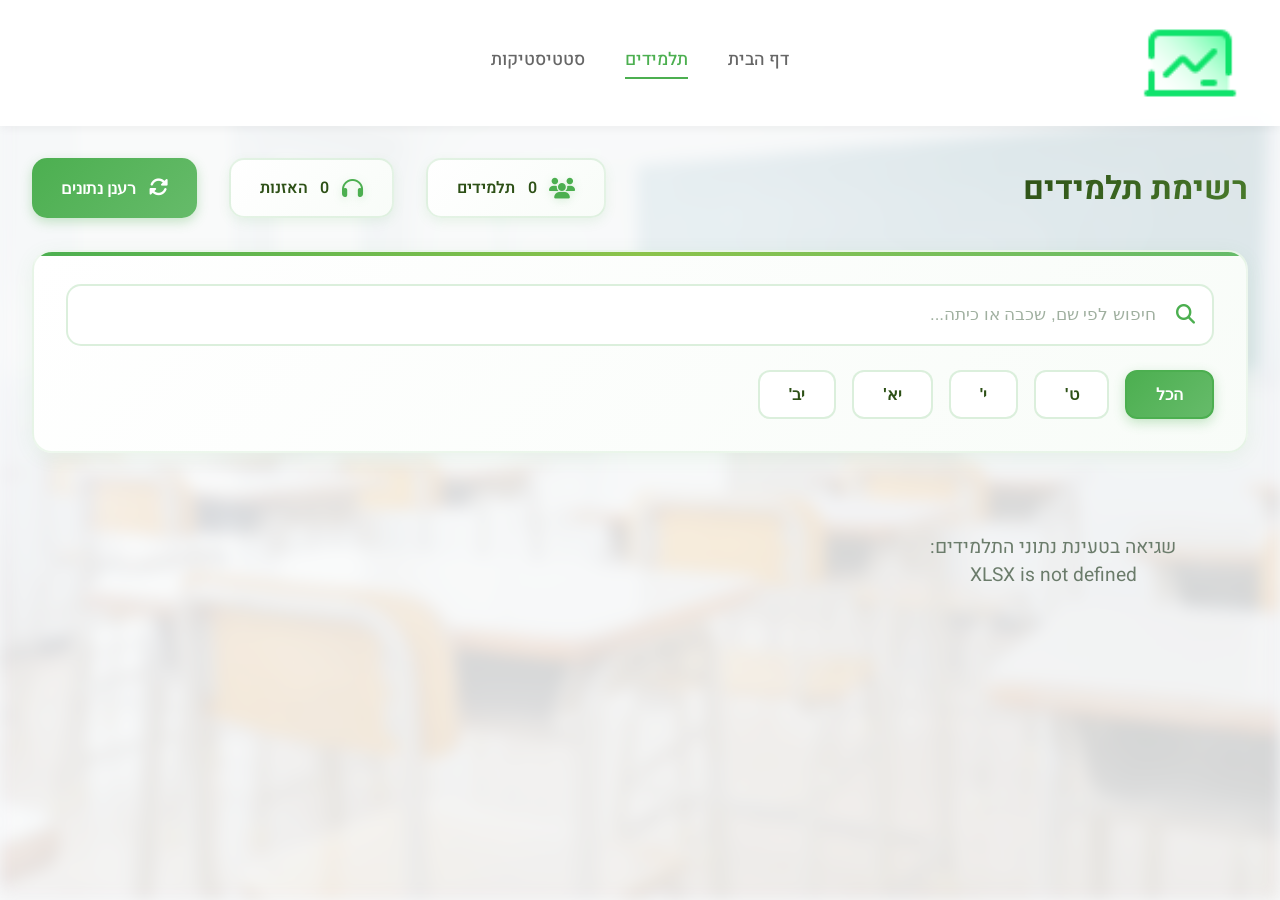
==== commit e2552e9d: "אייקון חדש" ====
--- a/dashboard.html
+++ b/dashboard.html
@@ -4,7 +4,7 @@
     <meta charset="UTF-8">
     <meta name="viewport" content="width=device-width, initial-scale=1.0">
     <title>מרחבים - ניהול תלמידים</title>
-    <link rel="icon" type="image/gif" href="logo.gif">
+    <link rel="icon" type="image/png" href="logo.png">
     <link rel="preconnect" href="https://fonts.googleapis.com">
     <link rel="preconnect" href="https://fonts.gstatic.com" crossorigin>
     <link href="https://fonts.googleapis.com/css2?family=Heebo:wght@300;400;500;600;700;800&display=swap" rel="stylesheet">
@@ -15,7 +15,7 @@
 <body class="secondary-page">
     <header class="header">
         <div class="logo">
-            <img src="logo.gif" alt="מרחבים" class="logo-img">
+            <img src="logo.png" alt="מרחבים" class="logo-img">
         </div>
         <nav class="header-links">
             <a href="statistics.html" class="header-link">סטטיסטיקות</a>
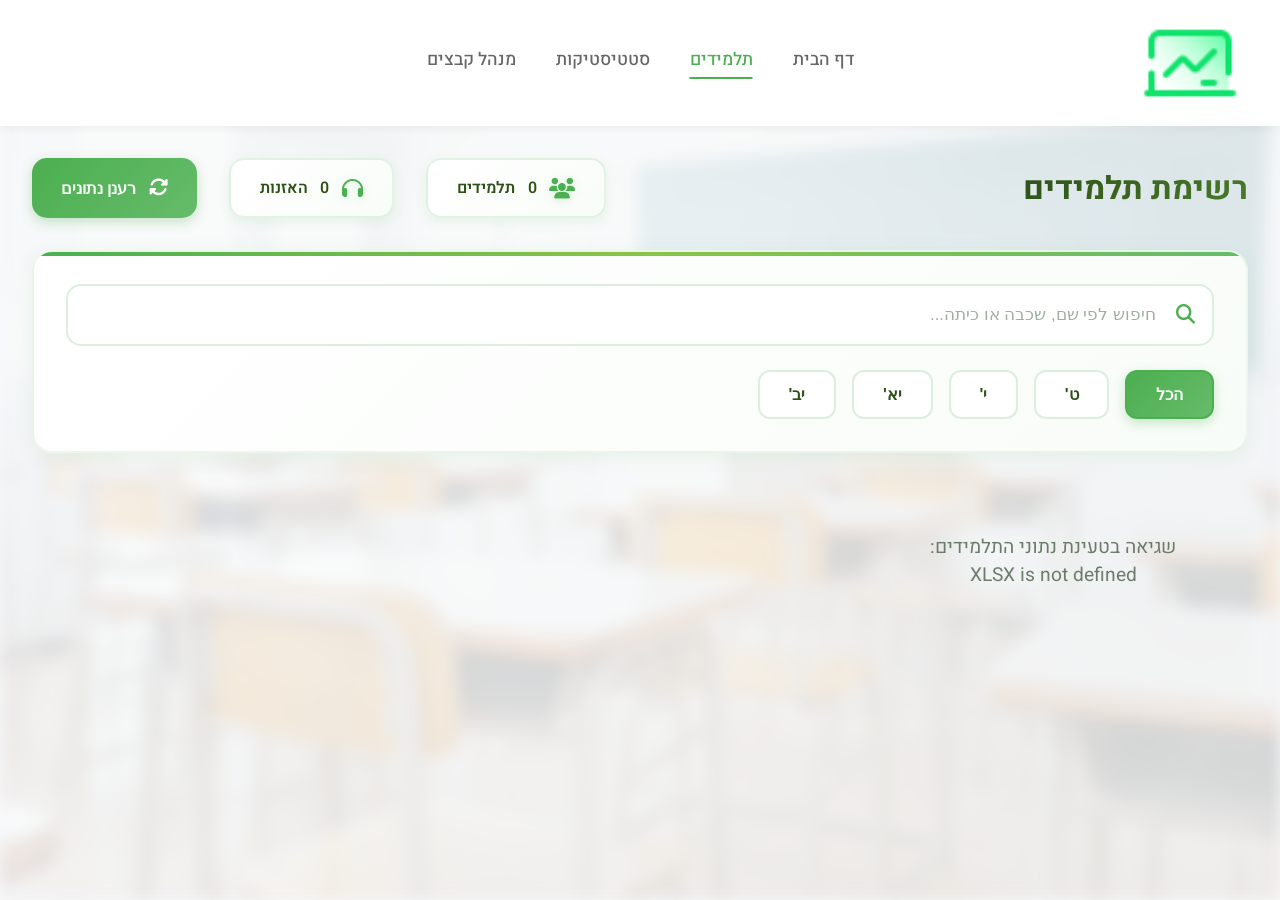
==== commit fa4aa3fa: "עדכון שינוי תאריך בחמש לפנות בוקר" ====
--- a/dashboard.html
+++ b/dashboard.html
@@ -18,6 +18,7 @@
             <img src="logo.png" alt="מרחבים" class="logo-img">
         </div>
         <nav class="header-links">
+            <a href="file-manager.html" class="header-link">מנהל קבצים</a>
             <a href="statistics.html" class="header-link">סטטיסטיקות</a>
             <a href="dashboard.html" class="header-link active">תלמידים</a>
             <a href="index.html" class="header-link">דף הבית</a>
